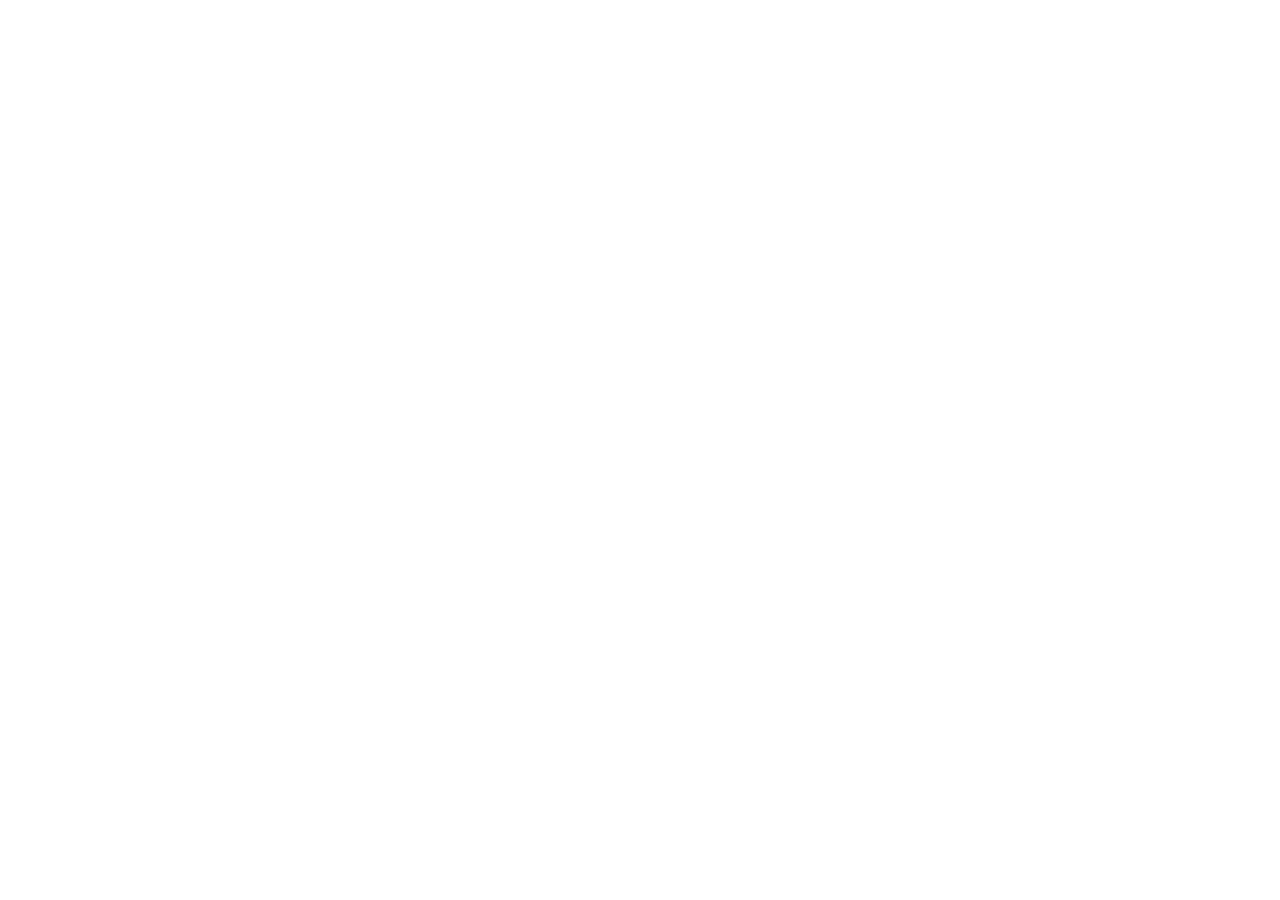
==== index.html @ a38a5130 "pagina index" ====
<!DOCTYPE html>
<html lang="en">
<head>
    <meta charset="UTF-8">
    <meta name="viewport" content="width=device-width, initial-scale=1.0">
    <title>deportes</title>
</head>
<body>
    
</body>
</html>
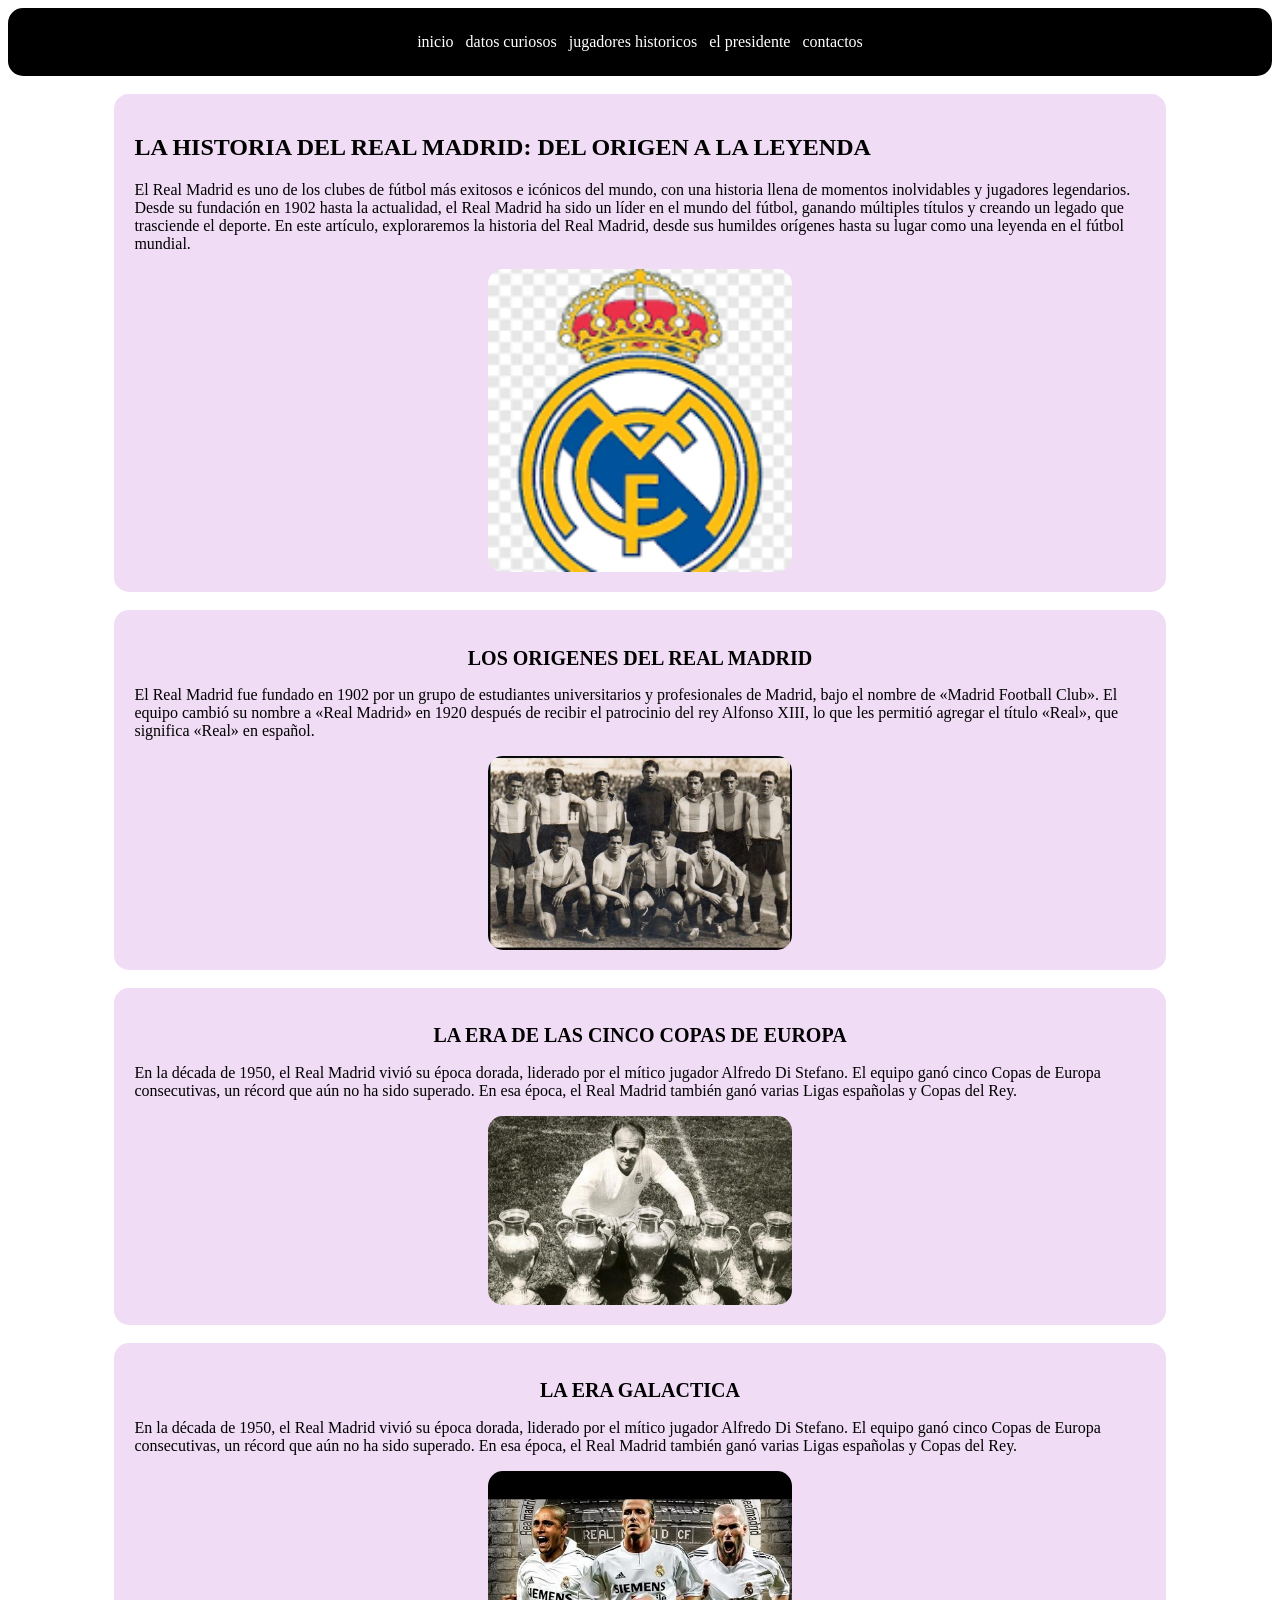
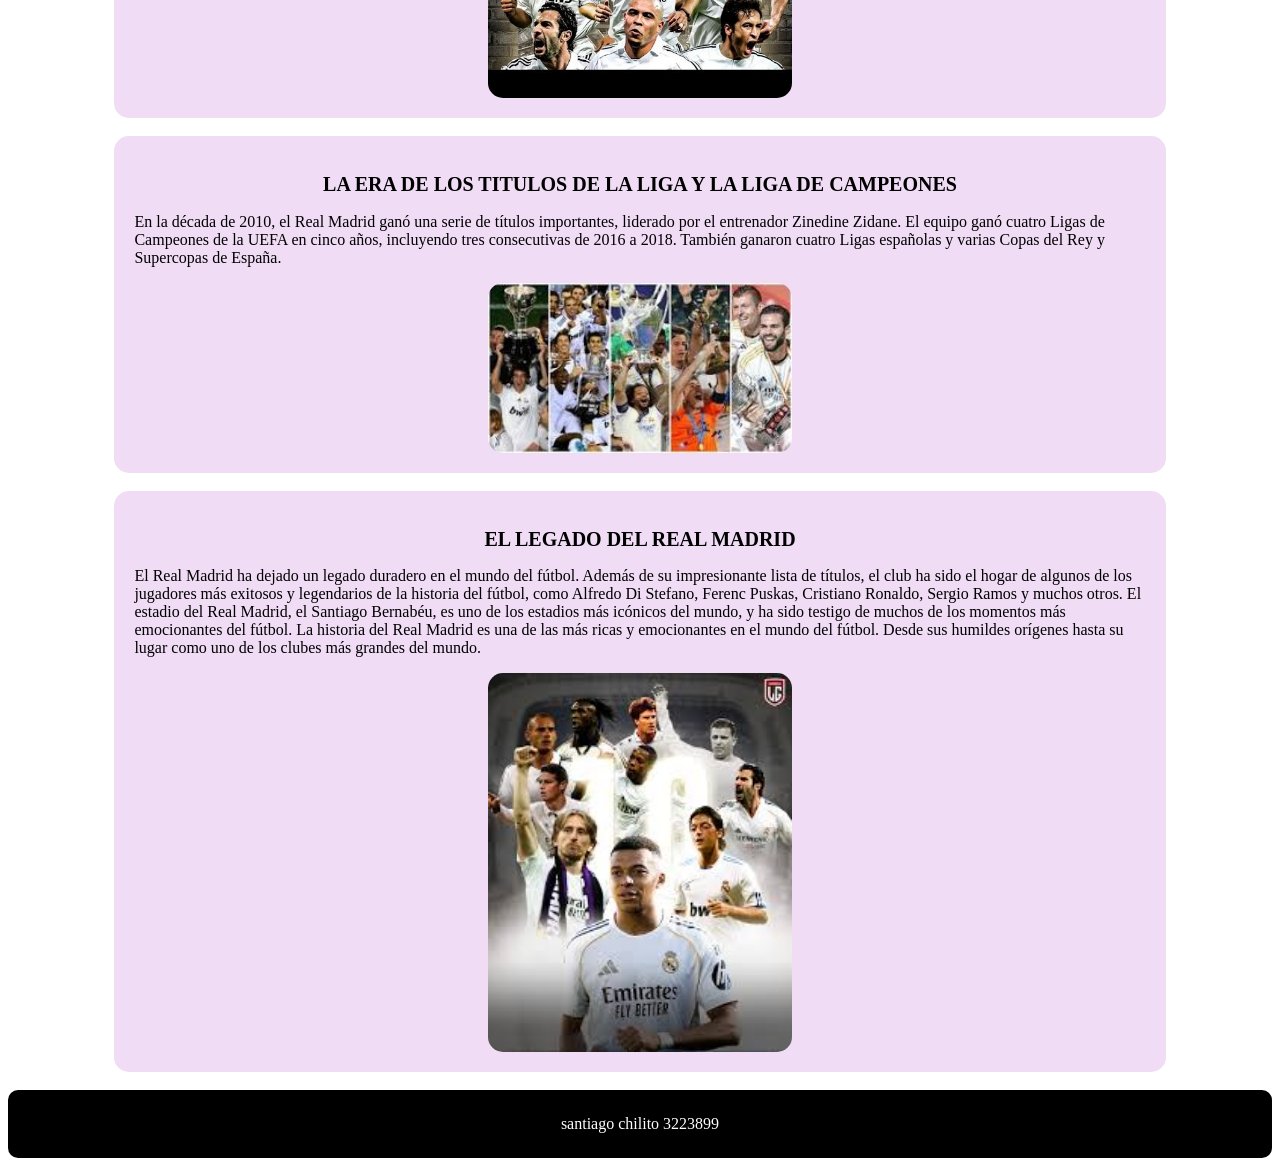
==== commit 0588072d: "pagina1" ====
--- a/index.html
+++ b/index.html
@@ -4,8 +4,88 @@
     <meta charset="UTF-8">
     <meta name="viewport" content="width=device-width, initial-scale=1.0">
     <title>deportes</title>
+    <link rel="stylesheet" href="/estilos/stelys.css">
 </head>
 <body>
+        <header>
+        <nav>
+            <ul>
+                <li><a href="index.html">inicio</a></li>
+                <li><a href="precios">datos curiosos</a></li>
+                <li><a href="articulos">jugadores historicos</a></li>
+                <li><a href="contactos">el presidente</a></li> 
+                <li><a href="contactos">contactos</a></li>
+            </ul>
+        </nav>
+    </header>
+    <br>
+    <main>
+        <section>
+            <h1>LA HISTORIA DEL REAL MADRID: DEL ORIGEN A LA LEYENDA</h1>
+    <p>El Real Madrid es uno de los clubes de fútbol más exitosos e icónicos del mundo, con una historia llena de momentos inolvidables y jugadores legendarios. Desde su fundación en 1902 hasta la actualidad, el Real Madrid ha sido un líder en el mundo del fútbol, ganando múltiples títulos y creando un legado que trasciende el deporte. En este artículo, exploraremos la historia del Real Madrid, desde sus humildes orígenes hasta su lugar como una leyenda en el fútbol mundial.</p>
+    <div>
+        <img class="img01" src="/imagenes/escudo.png" alt="escudo">
+    </div class="contenedor">
+        </section>
+    </main>
+    <br>
+    <main>
+        <section>
+            <h2>LOS ORIGENES DEL REAL MADRID</h2>
+    <p>El Real Madrid fue fundado en 1902 por un grupo de estudiantes universitarios y profesionales de Madrid, bajo el nombre de «Madrid Football Club». El equipo cambió su nombre a «Real Madrid» en 1920 después de recibir el patrocinio del rey Alfonso XIII, lo que les permitió agregar el título «Real», que significa «Real» en español.</p>
+    <div class="contenedor">
+        <img  class="img01" src="/imagenes/inicio.jpg" alt="inicios">
+    </div>
+        </section>
+    </main>
+    <br>
+    <main>
+        <section>
+            <h2>LA ERA DE LAS CINCO COPAS DE EUROPA</h2>
+    <P>En la década de 1950, el Real Madrid vivió su época dorada, liderado por el mítico jugador Alfredo Di Stefano. El equipo ganó cinco Copas de Europa consecutivas, un récord que aún no ha sido superado. En esa época, el Real Madrid también ganó varias Ligas españolas y Copas del Rey.</P>
+    <div class="contenedor">
+        <img class="img01" src="/imagenes/cinco copas.jpg" alt="copas">
+    </div>
+        </section>
+    </main>
+    <br>
+    <main>
+        <section>
+            <h2>LA ERA GALACTICA</h2>
+    <P>En la década de 1950, el Real Madrid vivió su época dorada, liderado por el mítico jugador Alfredo Di Stefano. El equipo ganó cinco Copas de Europa consecutivas, un récord que aún no ha sido superado. En esa época, el Real Madrid también ganó varias Ligas españolas y Copas del Rey.</P>
+    <div class="contenedor">
+        <img class="img01" src="/imagenes/los galacticos.jpg" alt="los galacticos">
+    </div>
+        </section>
+    </main>
+    <br>
+    <main>
+        <section>
+            <h2>LA ERA DE LOS TITULOS DE LA LIGA Y LA LIGA DE CAMPEONES</h2>
+    <P>En la década de 2010, el Real Madrid ganó una serie de títulos importantes, liderado por el entrenador Zinedine Zidane. El equipo ganó cuatro Ligas de Campeones de la UEFA en cinco años, incluyendo tres consecutivas de 2016 a 2018. También ganaron cuatro Ligas españolas y varias Copas del Rey y Supercopas de España.</P>
+    <div class="contenedor">
+        <img class="img01" src="/imagenes/titulos.jpg" alt="titulos">
+    </div>
+        </section>
+    </main>
+    <br>
+    <main>
+        <section>
+            <h2>EL LEGADO DEL REAL MADRID</h2>
+    <P>El Real Madrid ha dejado un legado duradero en el mundo del fútbol. Además de su impresionante lista de títulos, el club ha sido el hogar de algunos de los jugadores más exitosos y legendarios de la historia del fútbol, como Alfredo Di Stefano, Ferenc Puskas, Cristiano Ronaldo, Sergio Ramos y muchos otros. El estadio del Real Madrid, el Santiago Bernabéu, es uno de los estadios más icónicos del mundo, y ha sido testigo de muchos de los momentos más emocionantes del fútbol.
+La historia del Real Madrid es una de las más ricas y emocionantes en el mundo del fútbol. Desde sus humildes orígenes hasta su lugar como uno de los clubes más grandes del mundo.</P>
+    <div class="contenedor">
+        <img class="img01" src="/imagenes/legado.jpg" alt="legado">
+    </div>
+        </section>
+    </main>
+    <br>
     
 </body>
+<footer>
+    <nav>
+        santiago chilito
+        3223899
+    </nav>
+</footer>
 </html>
--- a/estilos/stelys.css
+++ b/estilos/stelys.css
@@ -0,0 +1,53 @@
+nav ul{
+    list-style: none;
+    padding: 25px;
+    margin: 0 auto;
+    display: flex;
+    grid-row: auto;
+    justify-content: center;
+}
+nav li a{
+    text-decoration: none;
+    color: white;
+    padding: 6px;
+    font-family: cursive;
+}
+header{
+    background-color: black;
+    width: 100%;
+    border-radius: 15px;
+}
+main{
+    background-color: rgb(240, 220, 245);
+    padding: 20px;
+    border-radius: 15px;
+    margin: 0 auto;
+    width: 80%;
+    font-family: cursive;
+}
+.contenedor{
+    justify-content: center;
+    margin: 0 auto;
+    display: flex;
+}
+h2{
+    text-align: center;
+    font-size: 20px;
+}
+.img01{
+    display: block;
+    margin-left: auto;
+    margin-right: auto;
+    width: 30%;
+    border-radius: 15px;
+}
+footer{
+    background-color: black;
+    color: white;
+    text-align: center;
+    padding: 25px;
+    border-radius: 10px;
+    bottom: 0;
+    width: 96%;
+    margin: auto;
+}
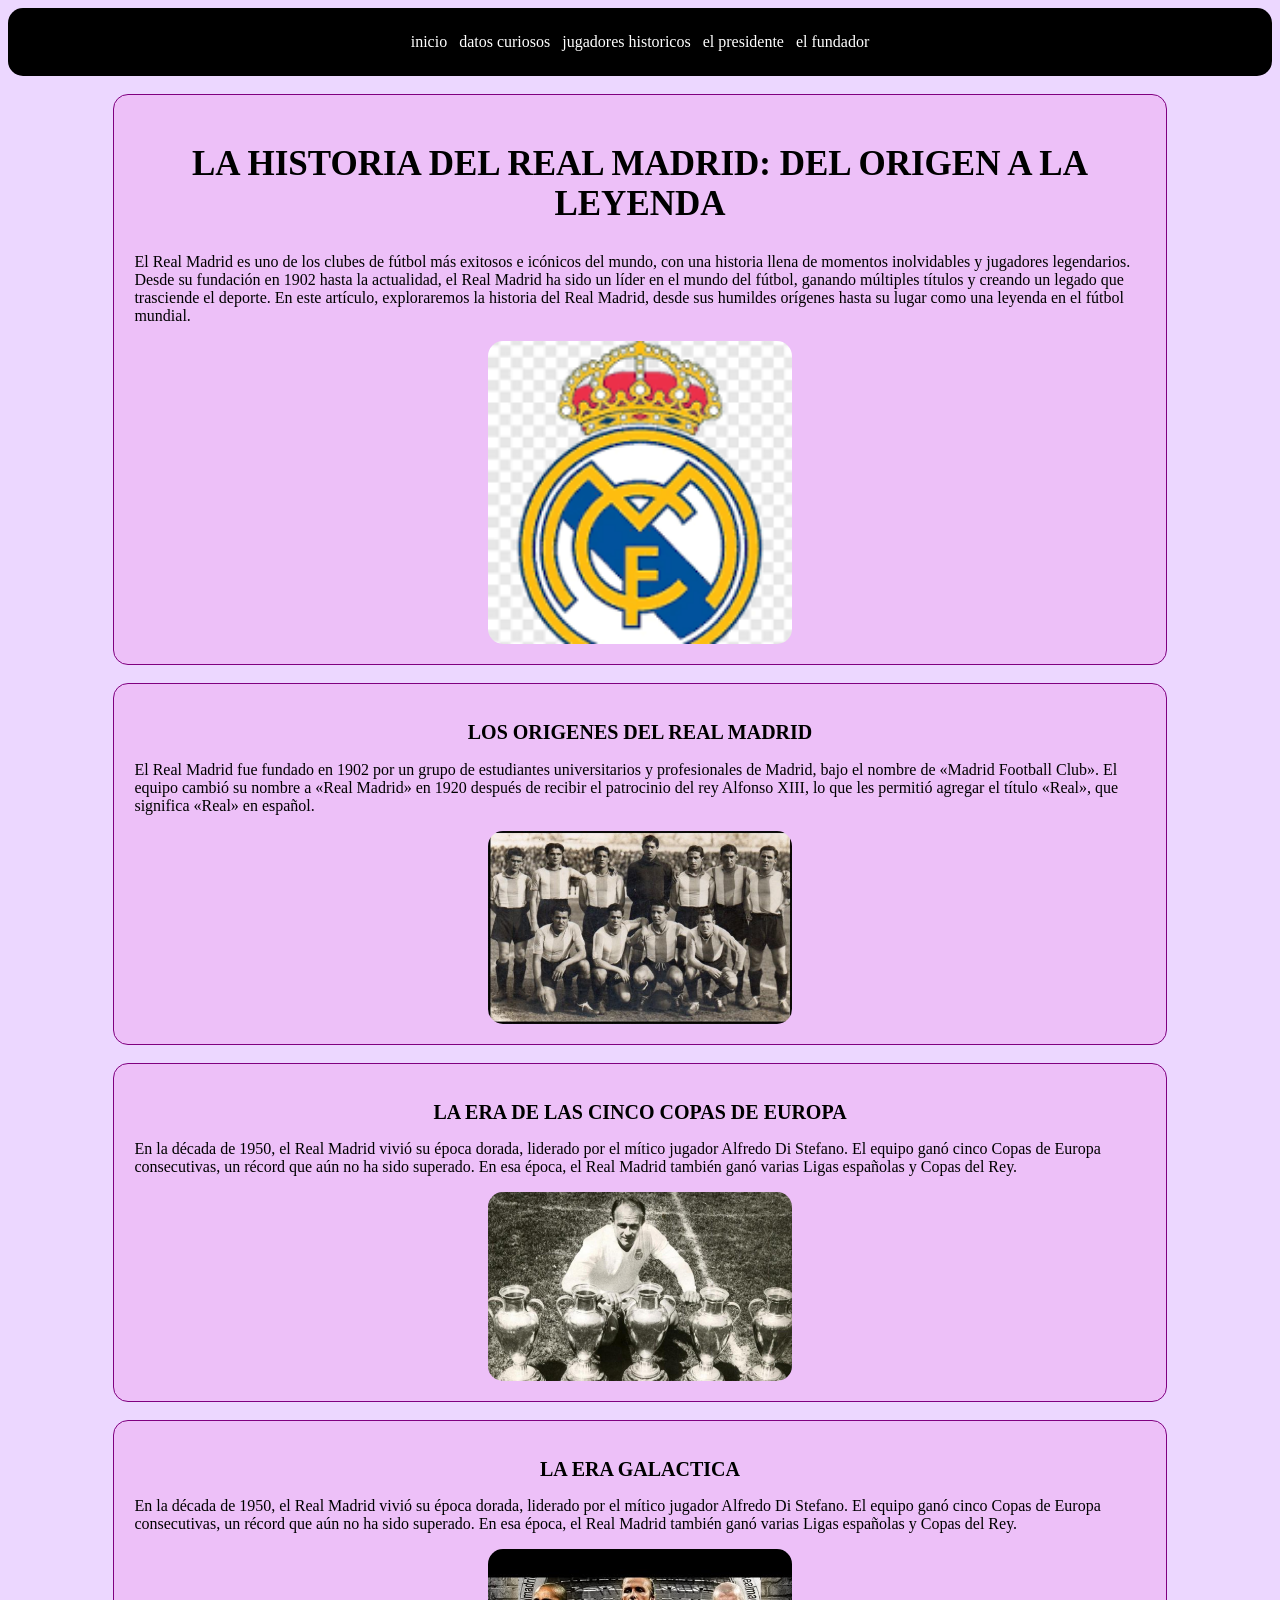
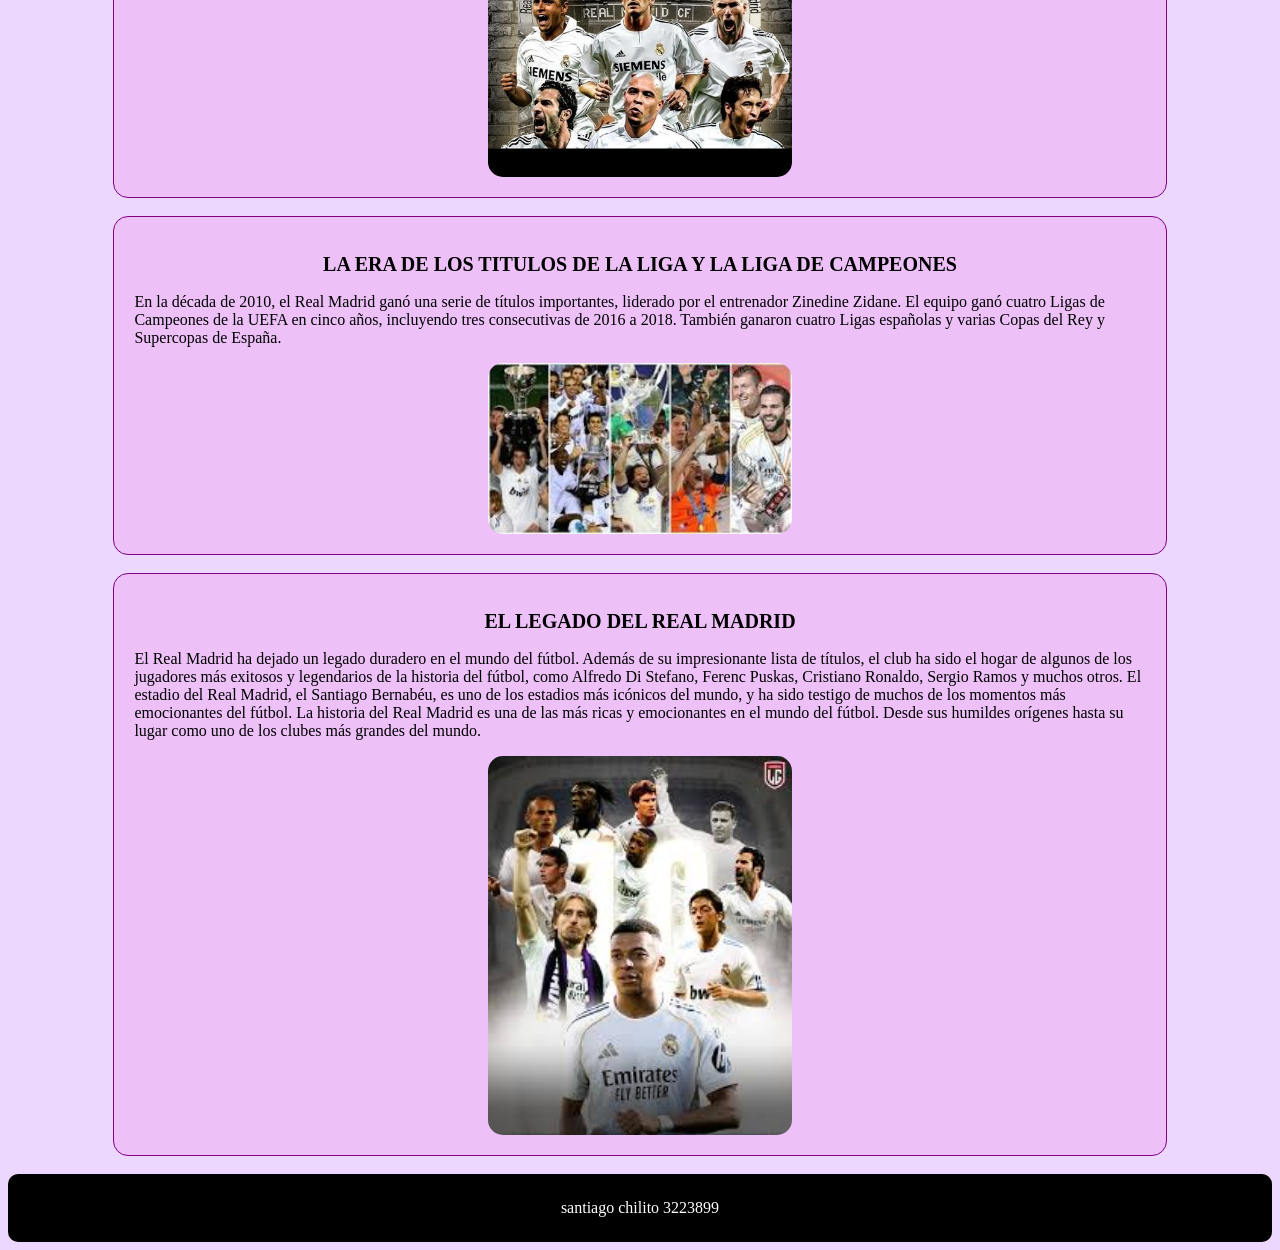
==== commit 7c938463: "pag_datos" ====
--- a/index.html
+++ b/index.html
@@ -7,14 +7,14 @@
     <link rel="stylesheet" href="/estilos/stelys.css">
 </head>
 <body>
-        <header>
+    <header>
         <nav>
             <ul>
                 <li><a href="index.html">inicio</a></li>
-                <li><a href="precios">datos curiosos</a></li>
+                <li><a href="datos.html">datos curiosos</a></li>
                 <li><a href="articulos">jugadores historicos</a></li>
                 <li><a href="contactos">el presidente</a></li> 
-                <li><a href="contactos">contactos</a></li>
+                <li><a href="contactos">el fundador</a></li>
             </ul>
         </nav>
     </header>
@@ -23,9 +23,9 @@
         <section>
             <h1>LA HISTORIA DEL REAL MADRID: DEL ORIGEN A LA LEYENDA</h1>
     <p>El Real Madrid es uno de los clubes de fútbol más exitosos e icónicos del mundo, con una historia llena de momentos inolvidables y jugadores legendarios. Desde su fundación en 1902 hasta la actualidad, el Real Madrid ha sido un líder en el mundo del fútbol, ganando múltiples títulos y creando un legado que trasciende el deporte. En este artículo, exploraremos la historia del Real Madrid, desde sus humildes orígenes hasta su lugar como una leyenda en el fútbol mundial.</p>
-    <div>
+    <div class="contenedor">
         <img class="img01" src="/imagenes/escudo.png" alt="escudo">
-    </div class="contenedor">
+    </div >
         </section>
     </main>
     <br>
--- a/estilos/stelys.css
+++ b/estilos/stelys.css
@@ -1,3 +1,7 @@
+body{
+    background-color: rgb(236, 215, 255);
+}
+
 nav ul{
     list-style: none;
     padding: 25px;
@@ -18,12 +22,13 @@
     border-radius: 15px;
 }
 main{
-    background-color: rgb(240, 220, 245);
+    background-color: rgb(237, 192, 248);
     padding: 20px;
     border-radius: 15px;
     margin: 0 auto;
     width: 80%;
     font-family: cursive;
+    border: 1px solid purple;
 }
 .contenedor{
     justify-content: center;
@@ -51,3 +56,9 @@
     width: 96%;
     margin: auto;
 }
+/*DATOS CURIOSO*/
+h1{
+    text-align: center;
+    font-size: 35px;
+}
+
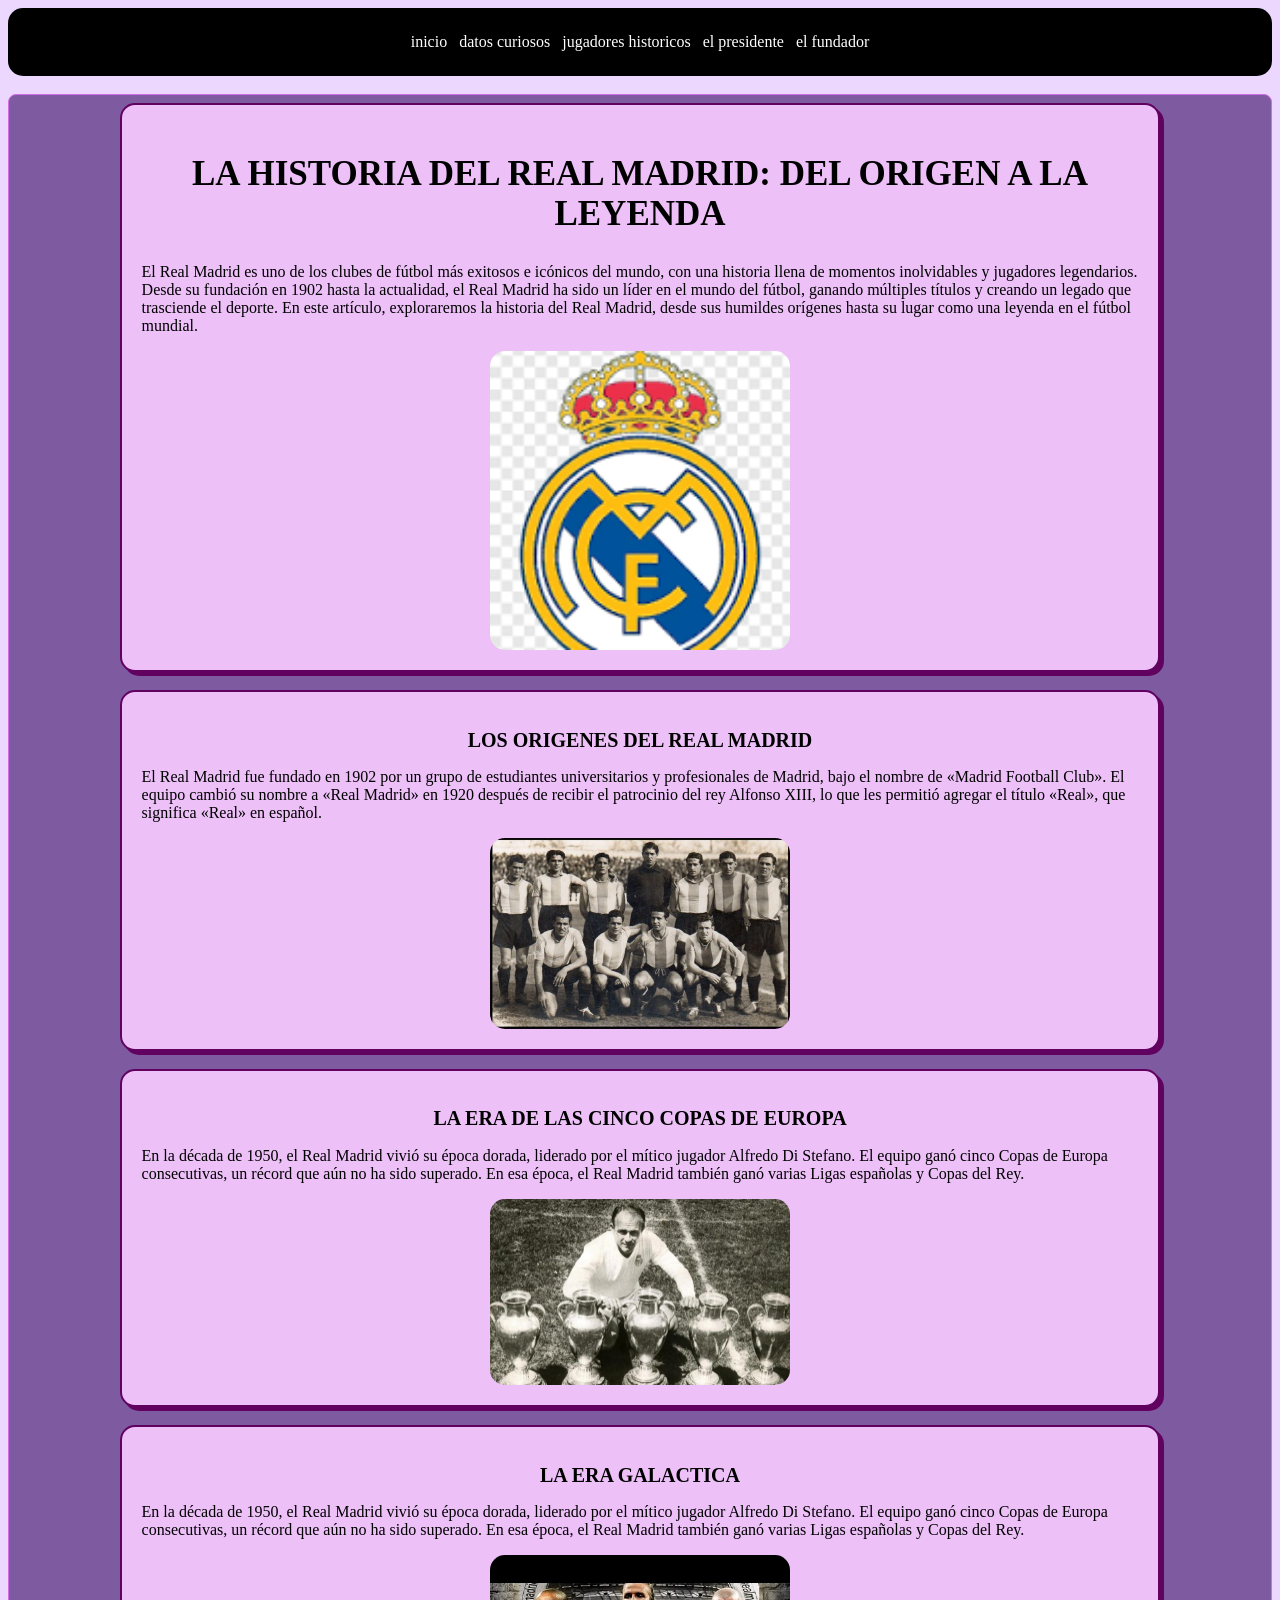
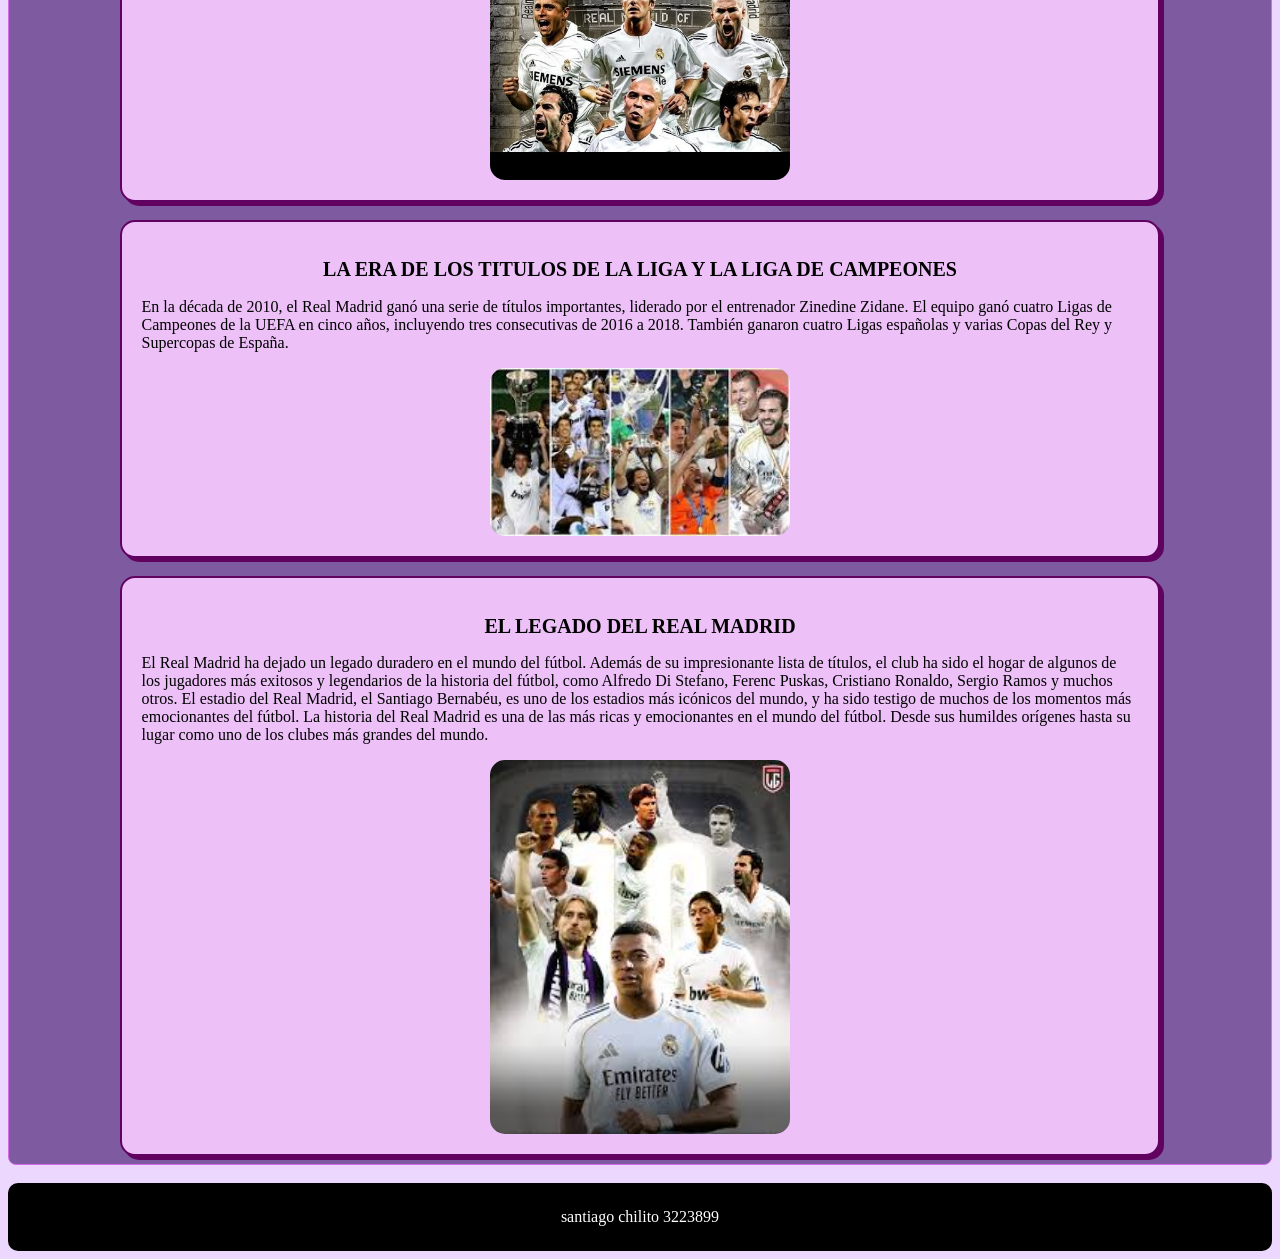
==== commit 0b430562: "actualizacion de paginas" ====
--- a/index.html
+++ b/index.html
@@ -8,79 +8,66 @@
 </head>
 <body>
     <header>
-        <nav>
-            <ul>
-                <li><a href="index.html">inicio</a></li>
-                <li><a href="datos.html">datos curiosos</a></li>
-                <li><a href="articulos">jugadores historicos</a></li>
-                <li><a href="contactos">el presidente</a></li> 
-                <li><a href="contactos">el fundador</a></li>
-            </ul>
-        </nav>
+        <ul>
+            <li><a href="index.html">inicio</a></li>
+            <li><a href="datos.html">datos curiosos</a></li>
+            <li><a href="articulos">jugadores historicos</a></li>
+            <li><a href="contactos">el presidente</a></li> 
+            <li><a href="contactos">el fundador</a></li>
+        </ul>
     </header>
     <br>
     <main>
         <section>
             <h1>LA HISTORIA DEL REAL MADRID: DEL ORIGEN A LA LEYENDA</h1>
-    <p>El Real Madrid es uno de los clubes de fútbol más exitosos e icónicos del mundo, con una historia llena de momentos inolvidables y jugadores legendarios. Desde su fundación en 1902 hasta la actualidad, el Real Madrid ha sido un líder en el mundo del fútbol, ganando múltiples títulos y creando un legado que trasciende el deporte. En este artículo, exploraremos la historia del Real Madrid, desde sus humildes orígenes hasta su lugar como una leyenda en el fútbol mundial.</p>
-    <div class="contenedor">
-        <img class="img01" src="/imagenes/escudo.png" alt="escudo">
-    </div >
+            <p>El Real Madrid es uno de los clubes de fútbol más exitosos e icónicos del mundo, con una historia llena de momentos inolvidables y jugadores legendarios. Desde su fundación en 1902 hasta la actualidad, el Real Madrid ha sido un líder en el mundo del fútbol, ganando múltiples títulos y creando un legado que trasciende el deporte. En este artículo, exploraremos la historia del Real Madrid, desde sus humildes orígenes hasta su lugar como una leyenda en el fútbol mundial.</p>
+            <div class="contenedor">
+                <img class="img01" src="/imagenes/escudo.png" alt="escudo">
+            </div >
+        </section>
+        <br>
+        <section>
+            <h2>LOS ORIGENES DEL REAL MADRID</h2>
+            <p>El Real Madrid fue fundado en 1902 por un grupo de estudiantes universitarios y profesionales de Madrid, bajo el nombre de «Madrid Football Club». El equipo cambió su nombre a «Real Madrid» en 1920 después de recibir el patrocinio del rey Alfonso XIII, lo que les permitió agregar el título «Real», que significa «Real» en español.</p>
+            <div class="contenedor">
+                <img  class="img01" src="/imagenes/inicio.jpg" alt="inicios">
+            </div>
+        </section>
+    <br>
+        <section>
+            <h2>LA ERA DE LAS CINCO COPAS DE EUROPA</h2>
+            <P>En la década de 1950, el Real Madrid vivió su época dorada, liderado por el mítico jugador Alfredo Di Stefano. El equipo ganó cinco Copas de Europa consecutivas, un récord que aún no ha sido superado. En esa época, el Real Madrid también ganó varias Ligas españolas y Copas del Rey.</P>
+            <div class="contenedor">
+                <img class="img01" src="/imagenes/cinco copas.jpg" alt="copas">
+            </div>
+        </section>
+        <br>
+        <section>
+            <h2>LA ERA GALACTICA</h2>
+            <P>En la década de 1950, el Real Madrid vivió su época dorada, liderado por el mítico jugador Alfredo Di Stefano. El equipo ganó cinco Copas de Europa consecutivas, un récord que aún no ha sido superado. En esa época, el Real Madrid también ganó varias Ligas españolas y Copas del Rey.</P>
+            <div class="contenedor">
+                <img class="img01" src="/imagenes/los galacticos.jpg" alt="los galacticos">
+            </div>
+        </section>
+        <br>
+        <section>
+            <h2>LA ERA DE LOS TITULOS DE LA LIGA Y LA LIGA DE CAMPEONES</h2>
+            <P>En la década de 2010, el Real Madrid ganó una serie de títulos importantes, liderado por el entrenador Zinedine Zidane. El equipo ganó cuatro Ligas de Campeones de la UEFA en cinco años, incluyendo tres consecutivas de 2016 a 2018. También ganaron cuatro Ligas españolas y varias Copas del Rey y Supercopas de España.</P>
+            <div class="contenedor">
+                <img class="img01" src="/imagenes/titulos.jpg" alt="titulos">
+            </div>
+        </section>
+        <br>
+        <section>
+            <h2>EL LEGADO DEL REAL MADRID</h2>
+            <P>El Real Madrid ha dejado un legado duradero en el mundo del fútbol. Además de su impresionante lista de títulos, el club ha sido el hogar de algunos de los jugadores más exitosos y legendarios de la historia del fútbol, como Alfredo Di Stefano, Ferenc Puskas, Cristiano Ronaldo, Sergio Ramos y muchos otros. El estadio del Real Madrid, el Santiago Bernabéu, es uno de los estadios más icónicos del mundo, y ha sido testigo de muchos de los momentos más emocionantes del fútbol.
+            La historia del Real Madrid es una de las más ricas y emocionantes en el mundo del fútbol. Desde sus humildes orígenes hasta su lugar como uno de los clubes más grandes del mundo.</P>
+            <div class="contenedor">
+                <img class="img01" src="/imagenes/legado.jpg" alt="legado">
+            </div>
         </section>
     </main>
     <br>
-    <main>
-        <section>
-            <h2>LOS ORIGENES DEL REAL MADRID</h2>
-    <p>El Real Madrid fue fundado en 1902 por un grupo de estudiantes universitarios y profesionales de Madrid, bajo el nombre de «Madrid Football Club». El equipo cambió su nombre a «Real Madrid» en 1920 después de recibir el patrocinio del rey Alfonso XIII, lo que les permitió agregar el título «Real», que significa «Real» en español.</p>
-    <div class="contenedor">
-        <img  class="img01" src="/imagenes/inicio.jpg" alt="inicios">
-    </div>
-        </section>
-    </main>
-    <br>
-    <main>
-        <section>
-            <h2>LA ERA DE LAS CINCO COPAS DE EUROPA</h2>
-    <P>En la década de 1950, el Real Madrid vivió su época dorada, liderado por el mítico jugador Alfredo Di Stefano. El equipo ganó cinco Copas de Europa consecutivas, un récord que aún no ha sido superado. En esa época, el Real Madrid también ganó varias Ligas españolas y Copas del Rey.</P>
-    <div class="contenedor">
-        <img class="img01" src="/imagenes/cinco copas.jpg" alt="copas">
-    </div>
-        </section>
-    </main>
-    <br>
-    <main>
-        <section>
-            <h2>LA ERA GALACTICA</h2>
-    <P>En la década de 1950, el Real Madrid vivió su época dorada, liderado por el mítico jugador Alfredo Di Stefano. El equipo ganó cinco Copas de Europa consecutivas, un récord que aún no ha sido superado. En esa época, el Real Madrid también ganó varias Ligas españolas y Copas del Rey.</P>
-    <div class="contenedor">
-        <img class="img01" src="/imagenes/los galacticos.jpg" alt="los galacticos">
-    </div>
-        </section>
-    </main>
-    <br>
-    <main>
-        <section>
-            <h2>LA ERA DE LOS TITULOS DE LA LIGA Y LA LIGA DE CAMPEONES</h2>
-    <P>En la década de 2010, el Real Madrid ganó una serie de títulos importantes, liderado por el entrenador Zinedine Zidane. El equipo ganó cuatro Ligas de Campeones de la UEFA en cinco años, incluyendo tres consecutivas de 2016 a 2018. También ganaron cuatro Ligas españolas y varias Copas del Rey y Supercopas de España.</P>
-    <div class="contenedor">
-        <img class="img01" src="/imagenes/titulos.jpg" alt="titulos">
-    </div>
-        </section>
-    </main>
-    <br>
-    <main>
-        <section>
-            <h2>EL LEGADO DEL REAL MADRID</h2>
-    <P>El Real Madrid ha dejado un legado duradero en el mundo del fútbol. Además de su impresionante lista de títulos, el club ha sido el hogar de algunos de los jugadores más exitosos y legendarios de la historia del fútbol, como Alfredo Di Stefano, Ferenc Puskas, Cristiano Ronaldo, Sergio Ramos y muchos otros. El estadio del Real Madrid, el Santiago Bernabéu, es uno de los estadios más icónicos del mundo, y ha sido testigo de muchos de los momentos más emocionantes del fútbol.
-La historia del Real Madrid es una de las más ricas y emocionantes en el mundo del fútbol. Desde sus humildes orígenes hasta su lugar como uno de los clubes más grandes del mundo.</P>
-    <div class="contenedor">
-        <img class="img01" src="/imagenes/legado.jpg" alt="legado">
-    </div>
-        </section>
-    </main>
-    <br>
-    
 </body>
 <footer>
     <nav>
--- a/estilos/stelys.css
+++ b/estilos/stelys.css
@@ -2,7 +2,7 @@
     background-color: rgb(236, 215, 255);
 }
 
-nav ul{
+ul{
     list-style: none;
     padding: 25px;
     margin: 0 auto;
@@ -10,7 +10,7 @@
     grid-row: auto;
     justify-content: center;
 }
-nav li a{
+li a{
     text-decoration: none;
     color: white;
     padding: 6px;
@@ -22,13 +22,20 @@
     border-radius: 15px;
 }
 main{
+    border-radius: 8px;
+    background-color: rgb(126, 90, 160);
+    border: 1px solid rgb(211, 107, 231);
+    padding: 8px;
+}
+section{
     background-color: rgb(237, 192, 248);
     padding: 20px;
     border-radius: 15px;
     margin: 0 auto;
     width: 80%;
     font-family: cursive;
-    border: 1px solid purple;
+    border: 2px solid rgb(97, 2, 97);
+    box-shadow: 4px 4px  rgb(97, 2, 97);
 }
 .contenedor{
     justify-content: center;
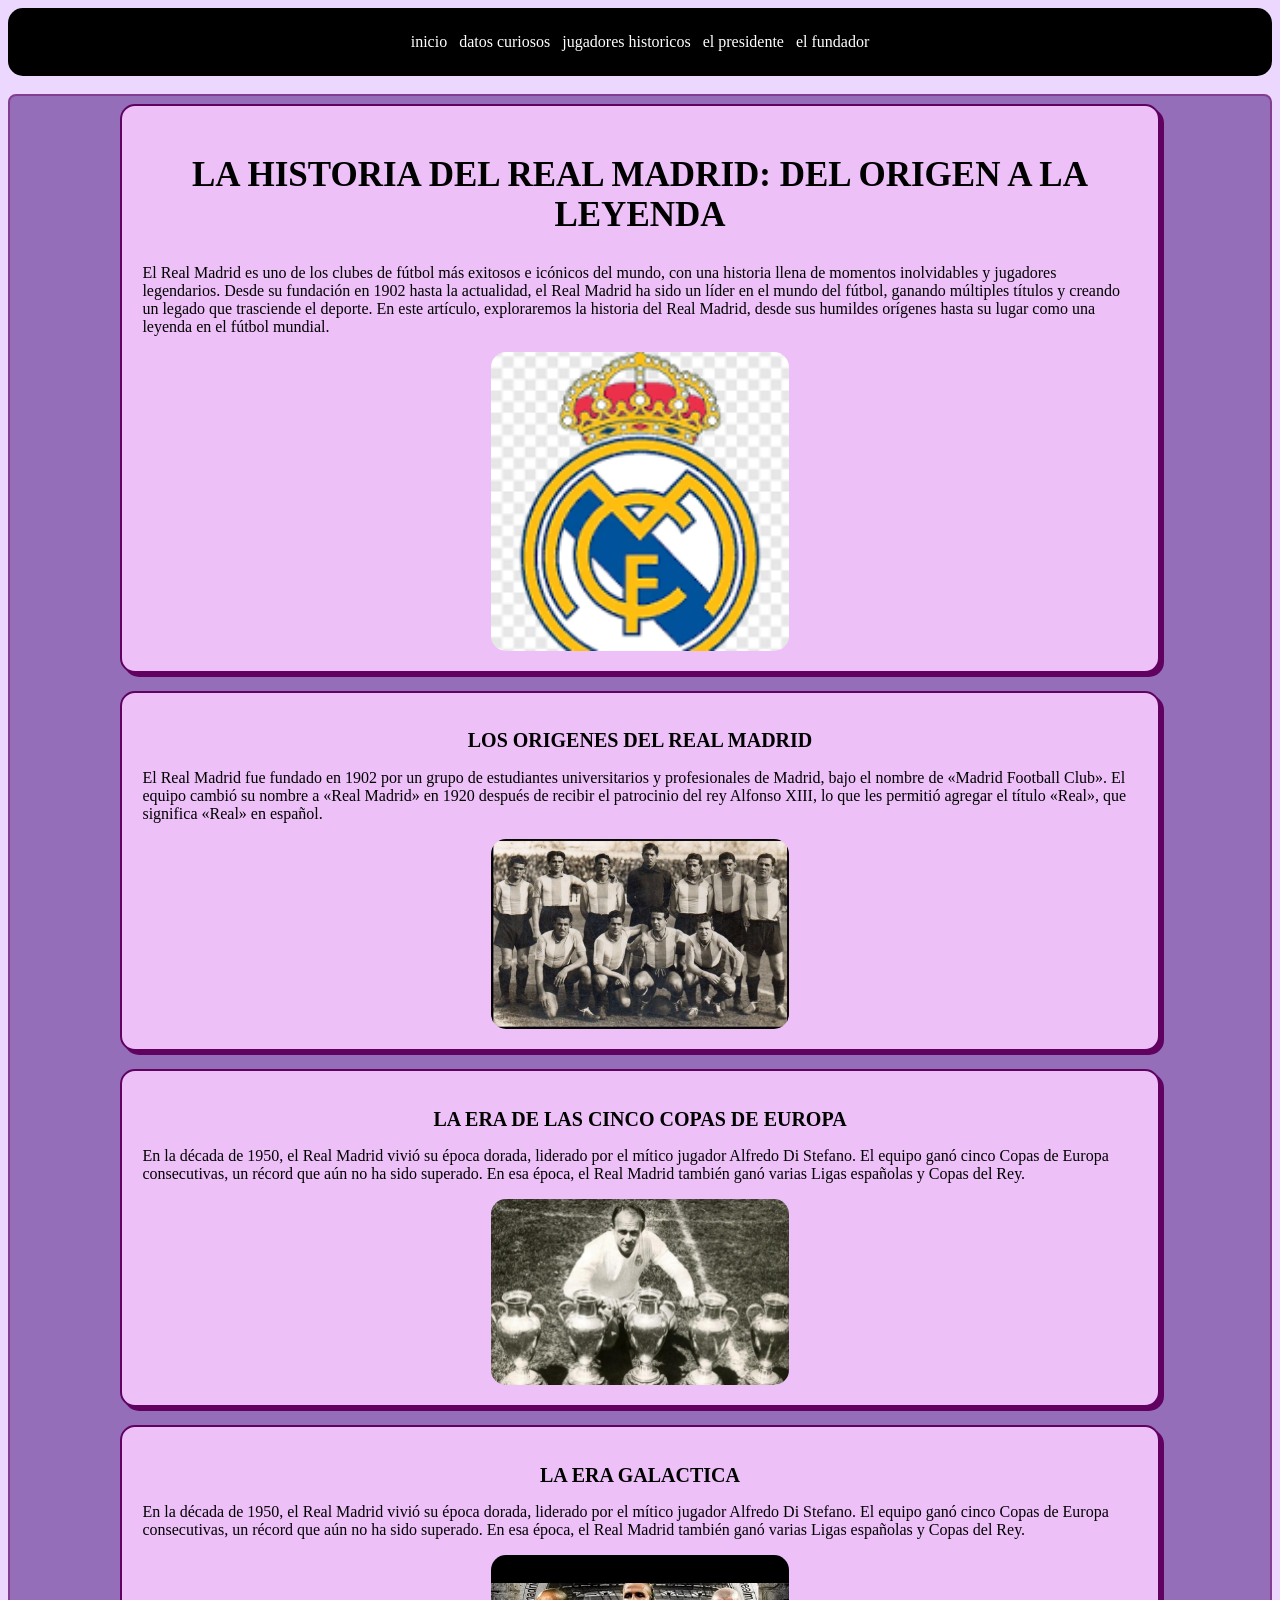
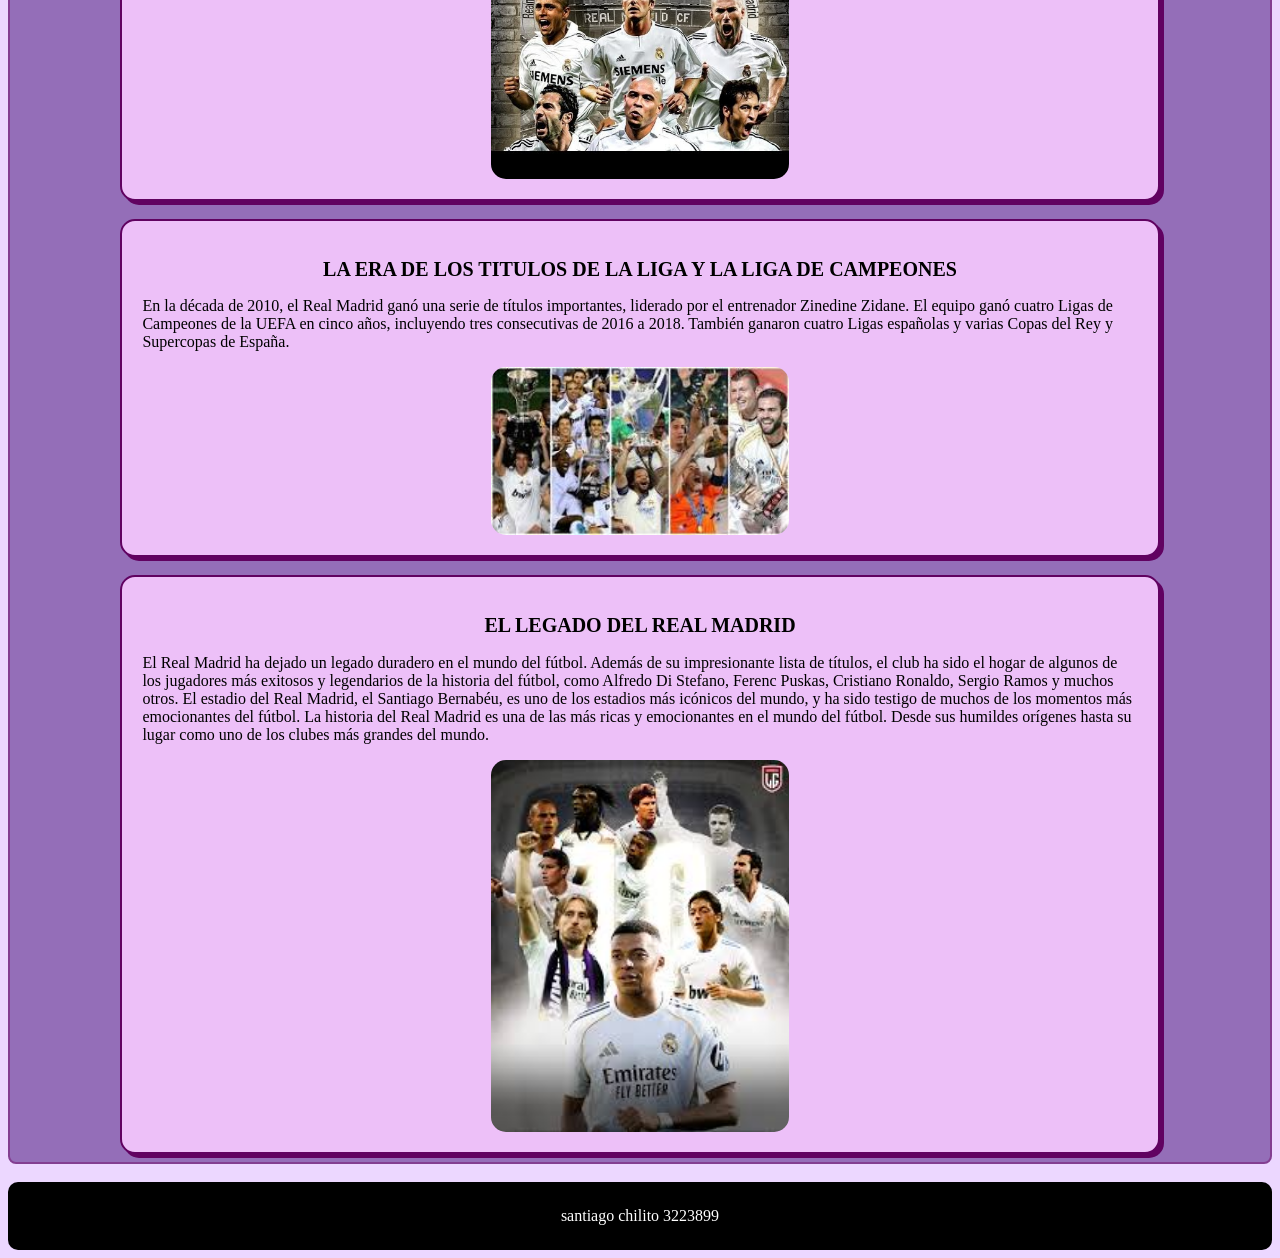
==== commit f2d0f9a1: "pagina jugador" ====
--- a/index.html
+++ b/index.html
@@ -11,7 +11,7 @@
         <ul>
             <li><a href="index.html">inicio</a></li>
             <li><a href="datos.html">datos curiosos</a></li>
-            <li><a href="articulos">jugadores historicos</a></li>
+            <li><a href="jugador.html">jugadores historicos</a></li>
             <li><a href="contactos">el presidente</a></li> 
             <li><a href="contactos">el fundador</a></li>
         </ul>
--- a/estilos/stelys.css
+++ b/estilos/stelys.css
@@ -1,5 +1,8 @@
+
 body{
     background-color: rgb(236, 215, 255);
+    align-items: center;
+    justify-content: center;
 }
 
 ul{
@@ -23,9 +26,10 @@
 }
 main{
     border-radius: 8px;
-    background-color: rgb(126, 90, 160);
-    border: 1px solid rgb(211, 107, 231);
+    background-color: rgb(148, 110, 184);
+    border: 2px solid rgb(131, 62, 145);
     padding: 8px;
+    font-family: cursive;
 }
 section{
     background-color: rgb(237, 192, 248);
@@ -68,4 +72,31 @@
     text-align: center;
     font-size: 35px;
 }
-
+/*login*/
+form{
+    background-color: rgb(237, 192, 248);
+    padding: 20px;
+    border-radius: 15px;
+    margin: 195px auto;
+    width: 30%;
+    font-family: cursive;
+    border: 2px solid rgb(97, 2, 97);
+    box-shadow: 4px 4px  rgb(97, 2, 97);
+    display: flex;
+    flex-direction: column;
+}
+table{
+    width: 100%;
+    border-collapse: collapse;
+}
+th, td{
+    border: 1px solid black;
+    padding: 10px;
+    text-align: center;
+}
+th{
+    background-color: rgba(158, 22, 158, 0.781);
+}
+tr:hover{
+    background-color: rgb(220, 43, 226);
+}
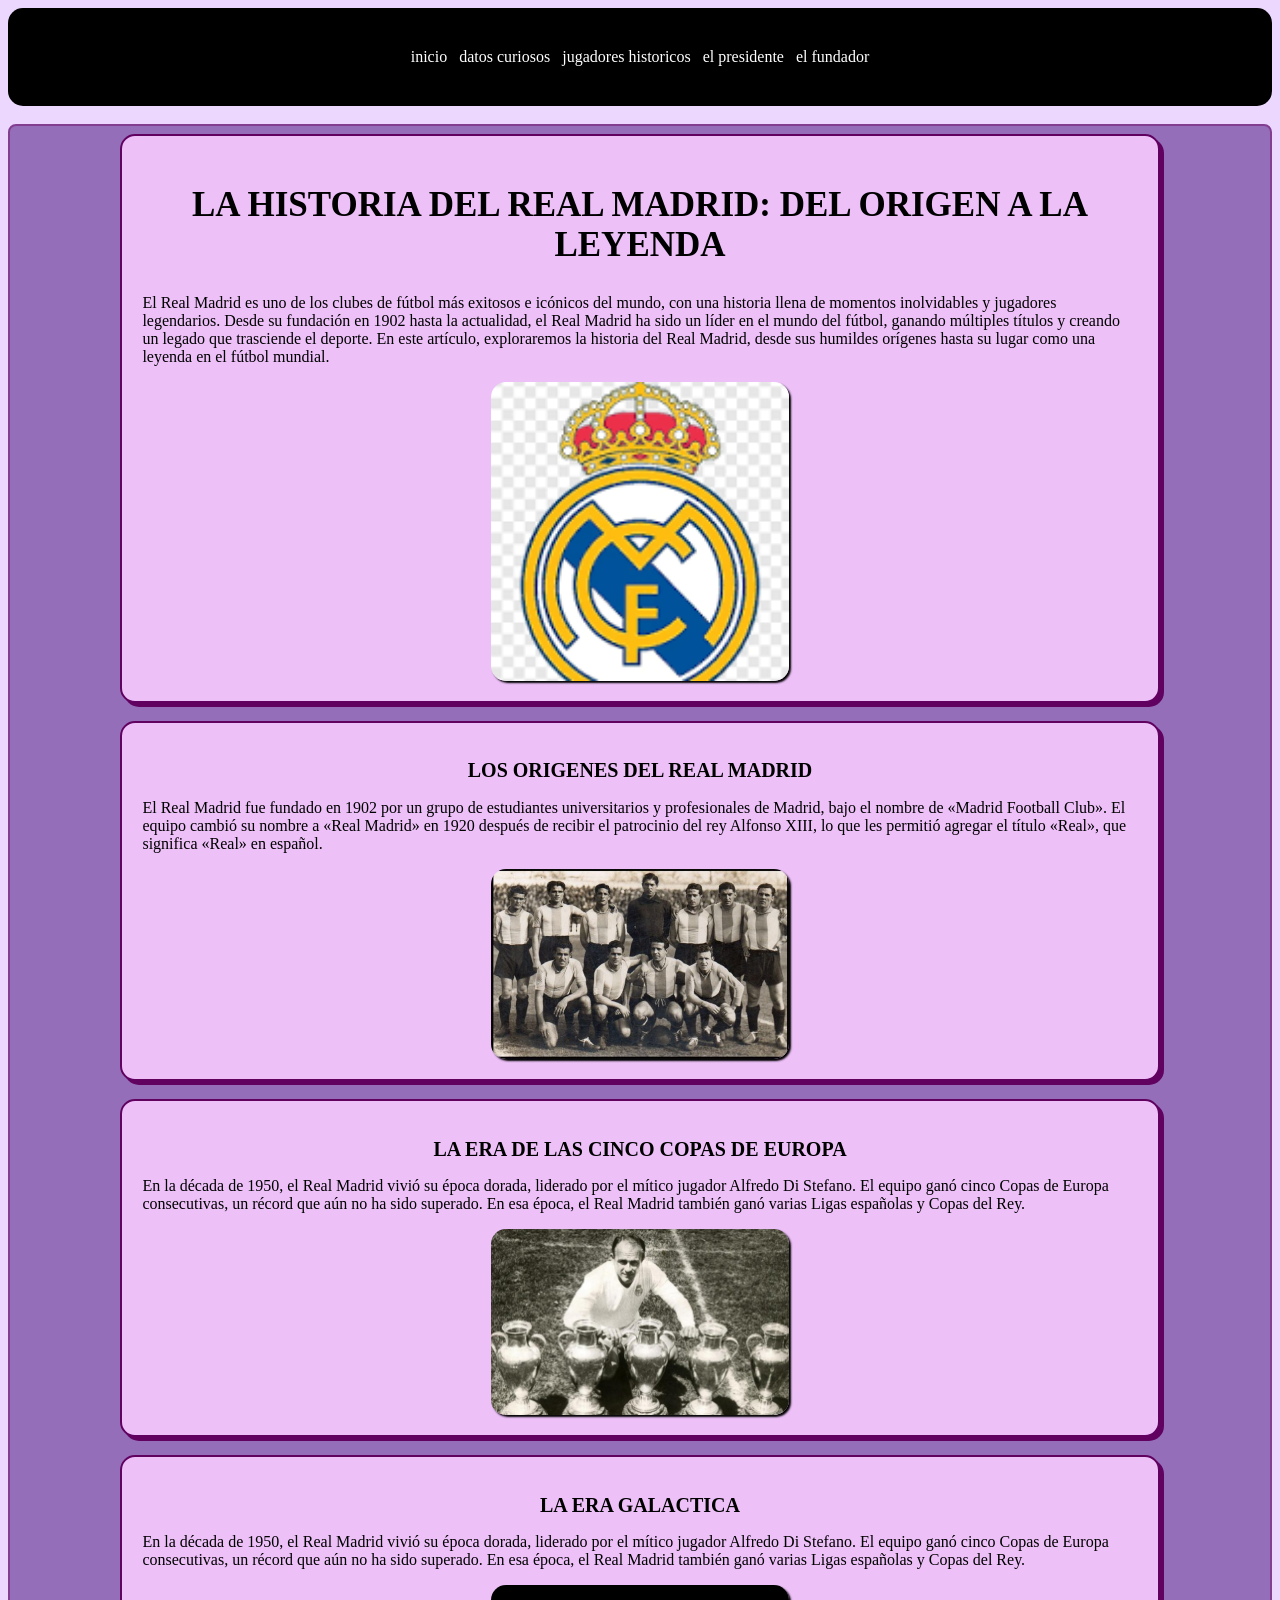
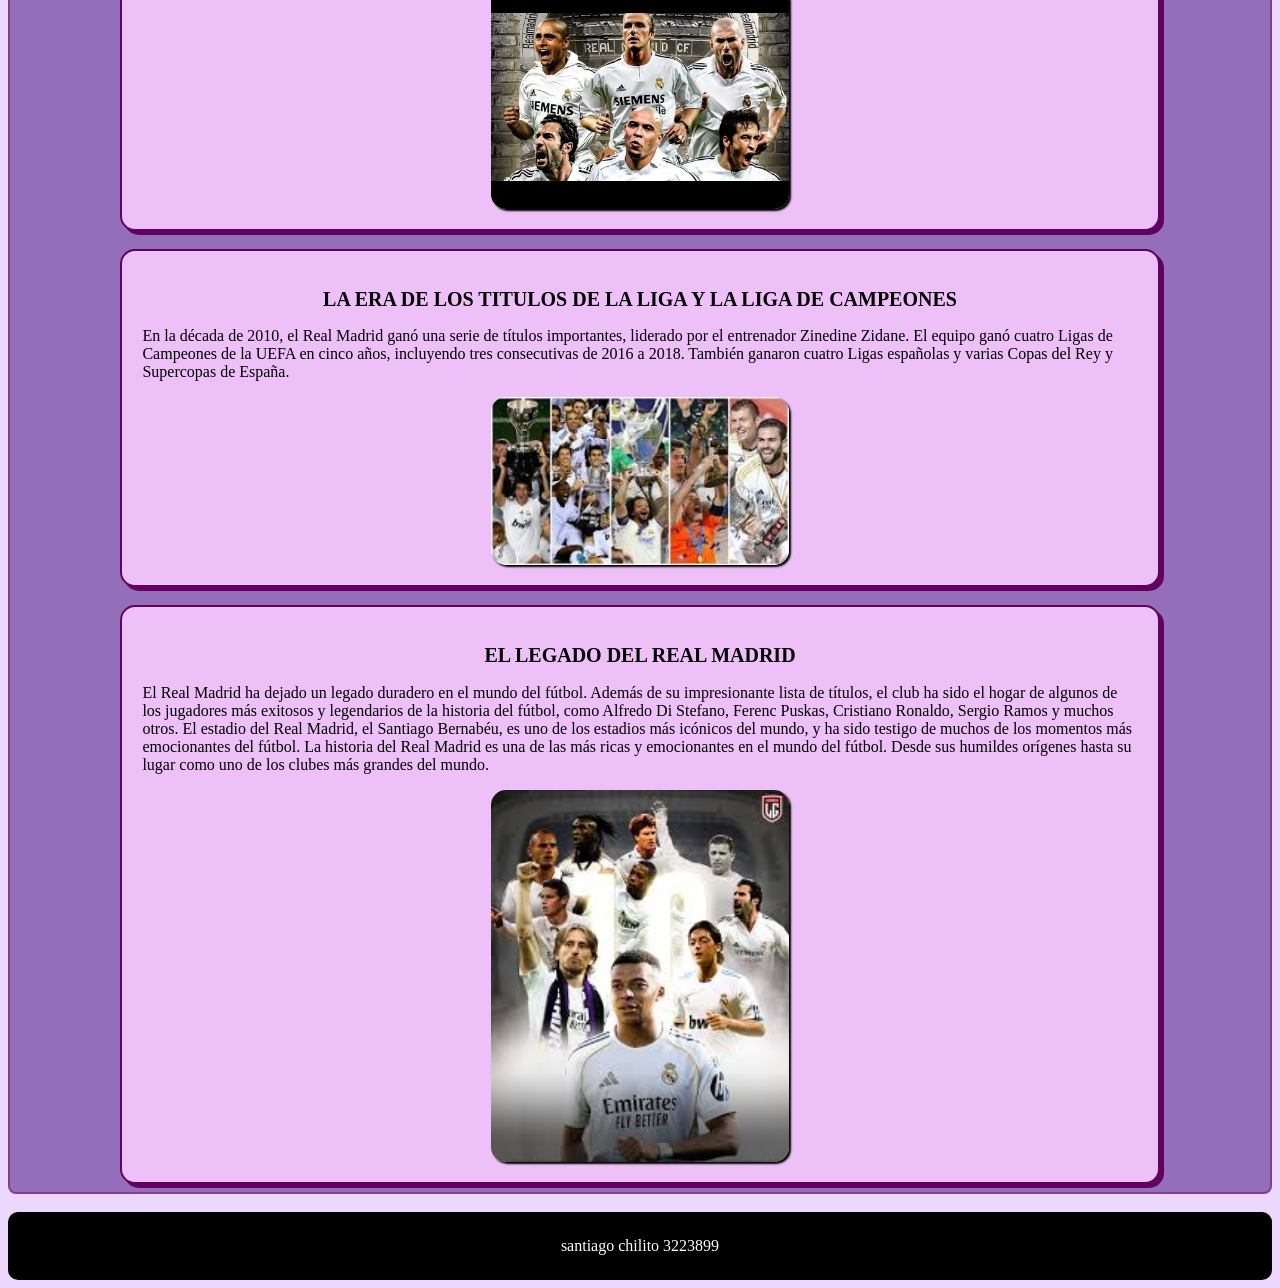
==== commit 0fa95ec4: "pagina presidente" ====
--- a/index.html
+++ b/index.html
@@ -12,7 +12,7 @@
             <li><a href="index.html">inicio</a></li>
             <li><a href="datos.html">datos curiosos</a></li>
             <li><a href="jugador.html">jugadores historicos</a></li>
-            <li><a href="contactos">el presidente</a></li> 
+            <li><a href="presidente.html">el presidente</a></li> 
             <li><a href="contactos">el fundador</a></li>
         </ul>
     </header>
--- a/estilos/stelys.css
+++ b/estilos/stelys.css
@@ -7,7 +7,7 @@
 
 ul{
     list-style: none;
-    padding: 25px;
+    padding: 40px;
     margin: 0 auto;
     display: flex;
     grid-row: auto;
@@ -56,6 +56,7 @@
     margin-right: auto;
     width: 30%;
     border-radius: 15px;
+    box-shadow: 2px 2px 2px black;
 }
 footer{
     background-color: black;
@@ -100,3 +101,10 @@
 tr:hover{
     background-color: rgb(220, 43, 226);
 }
+.img02{
+    height: 400px;
+    width: 600px;
+    border-radius: 15px;
+    box-shadow: 2px 2px 2px black;
+}
+
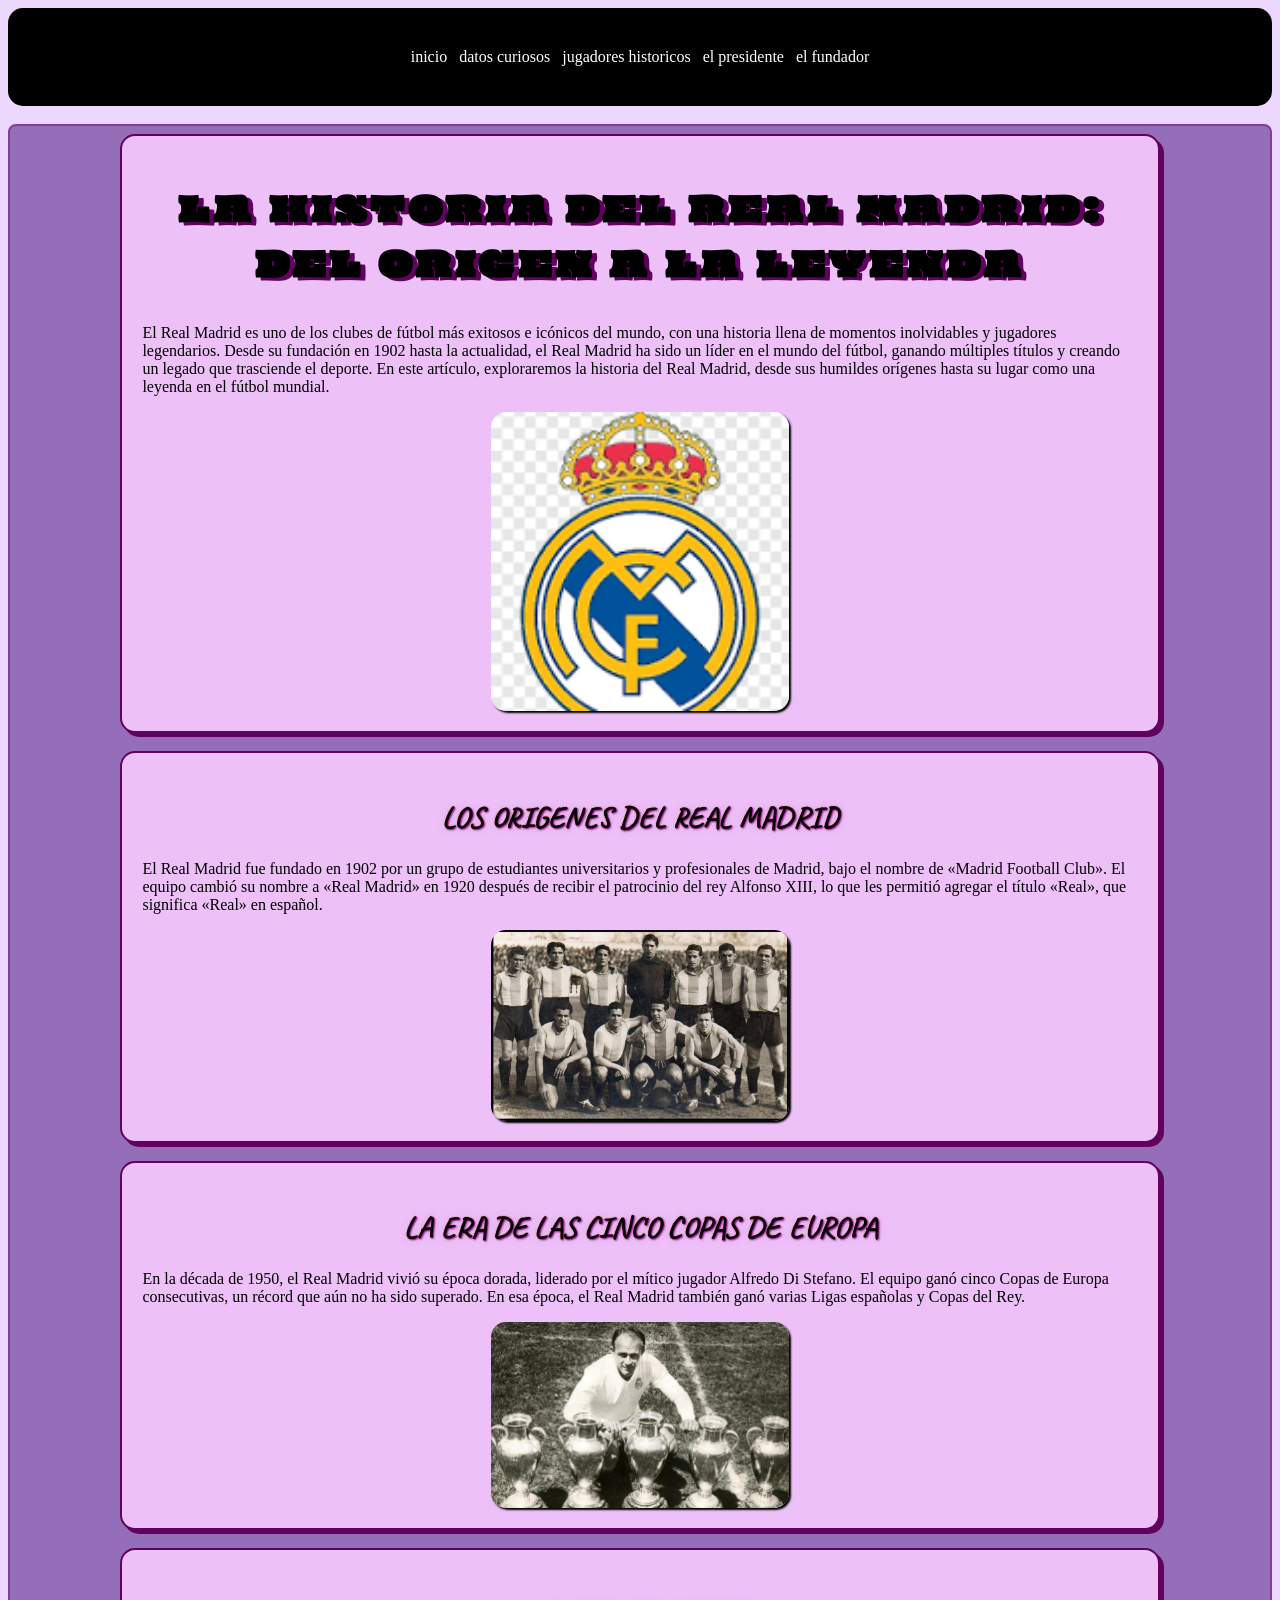
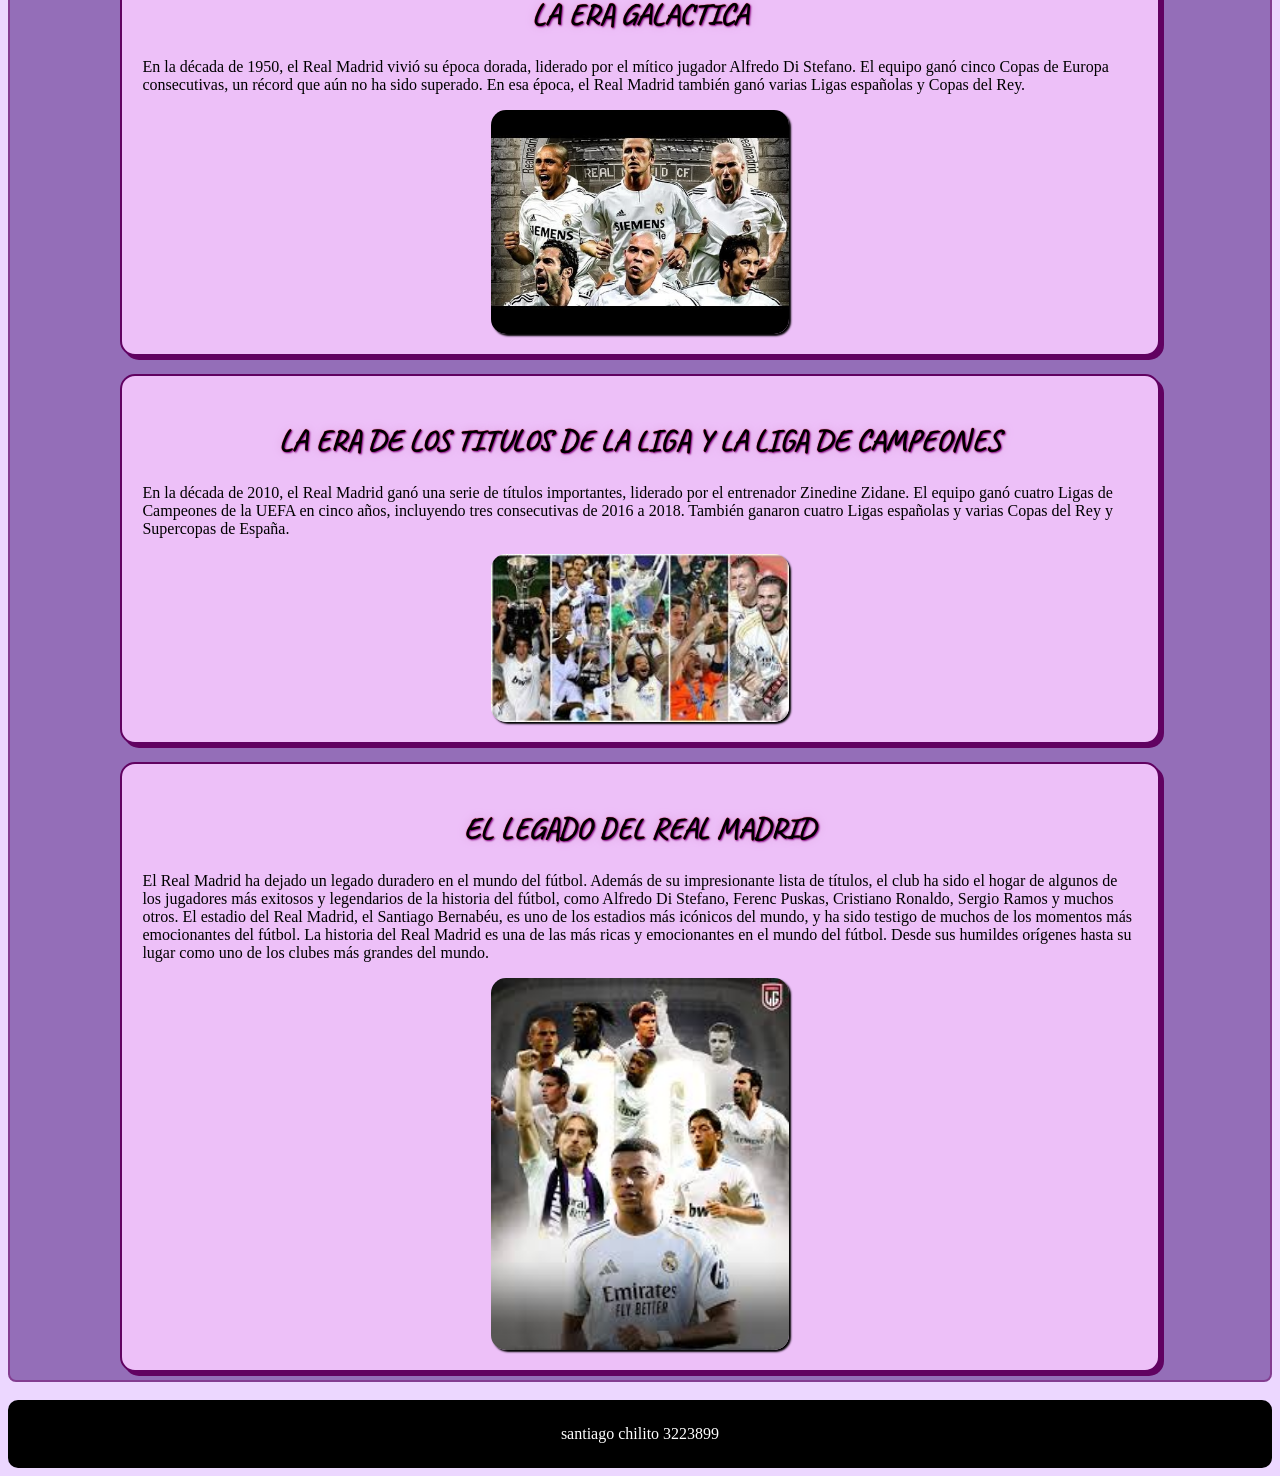
==== commit f970dccb: "actualizaar_estilo_letra" ====
--- a/index.html
+++ b/index.html
@@ -5,6 +5,10 @@
     <meta name="viewport" content="width=device-width, initial-scale=1.0">
     <title>deportes</title>
     <link rel="stylesheet" href="/estilos/stelys.css">
+    <link rel="preconnect" href="https://fonts.googleapis.com">
+    <link rel="preconnect" href="https://fonts.gstatic.com" crossorigin>
+    <link href="https://fonts.googleapis.com/css2?family=Noto+Sans+Sunuwar&family=Oi&family=Oswald:wght@200..700&family=Playwrite+DK+Uloopet+Guides&display=swap" rel="stylesheet">
+    <link href="https://fonts.googleapis.com/css2?family=Caveat:wght@400..700&display=swap" rel="stylesheet">
 </head>
 <body>
     <header>
--- a/estilos/stelys.css
+++ b/estilos/stelys.css
@@ -47,8 +47,13 @@
     display: flex;
 }
 h2{
+    font-family: "Caveat", cursive;
+    font-optical-sizing: auto;
+    font-weight: weight;
     text-align: center;
-    font-size: 20px;
+    font-size: 30px;
+    text-shadow: 1px 1px 2px purple,
+    0 0 10px plum, 0 0 1px red;
 }
 .img01{
     display: block;
@@ -70,8 +75,13 @@
 }
 /*DATOS CURIOSO*/
 h1{
+    font-family: "Oi", serif;
+    font-weight: 400;
     text-align: center;
     font-size: 35px;
+    text-shadow: 5px 3px rgb(97, 2, 97);
+    letter-spacing: 3px;
+    word-spacing: 3px;
 }
 /*login*/
 form{
